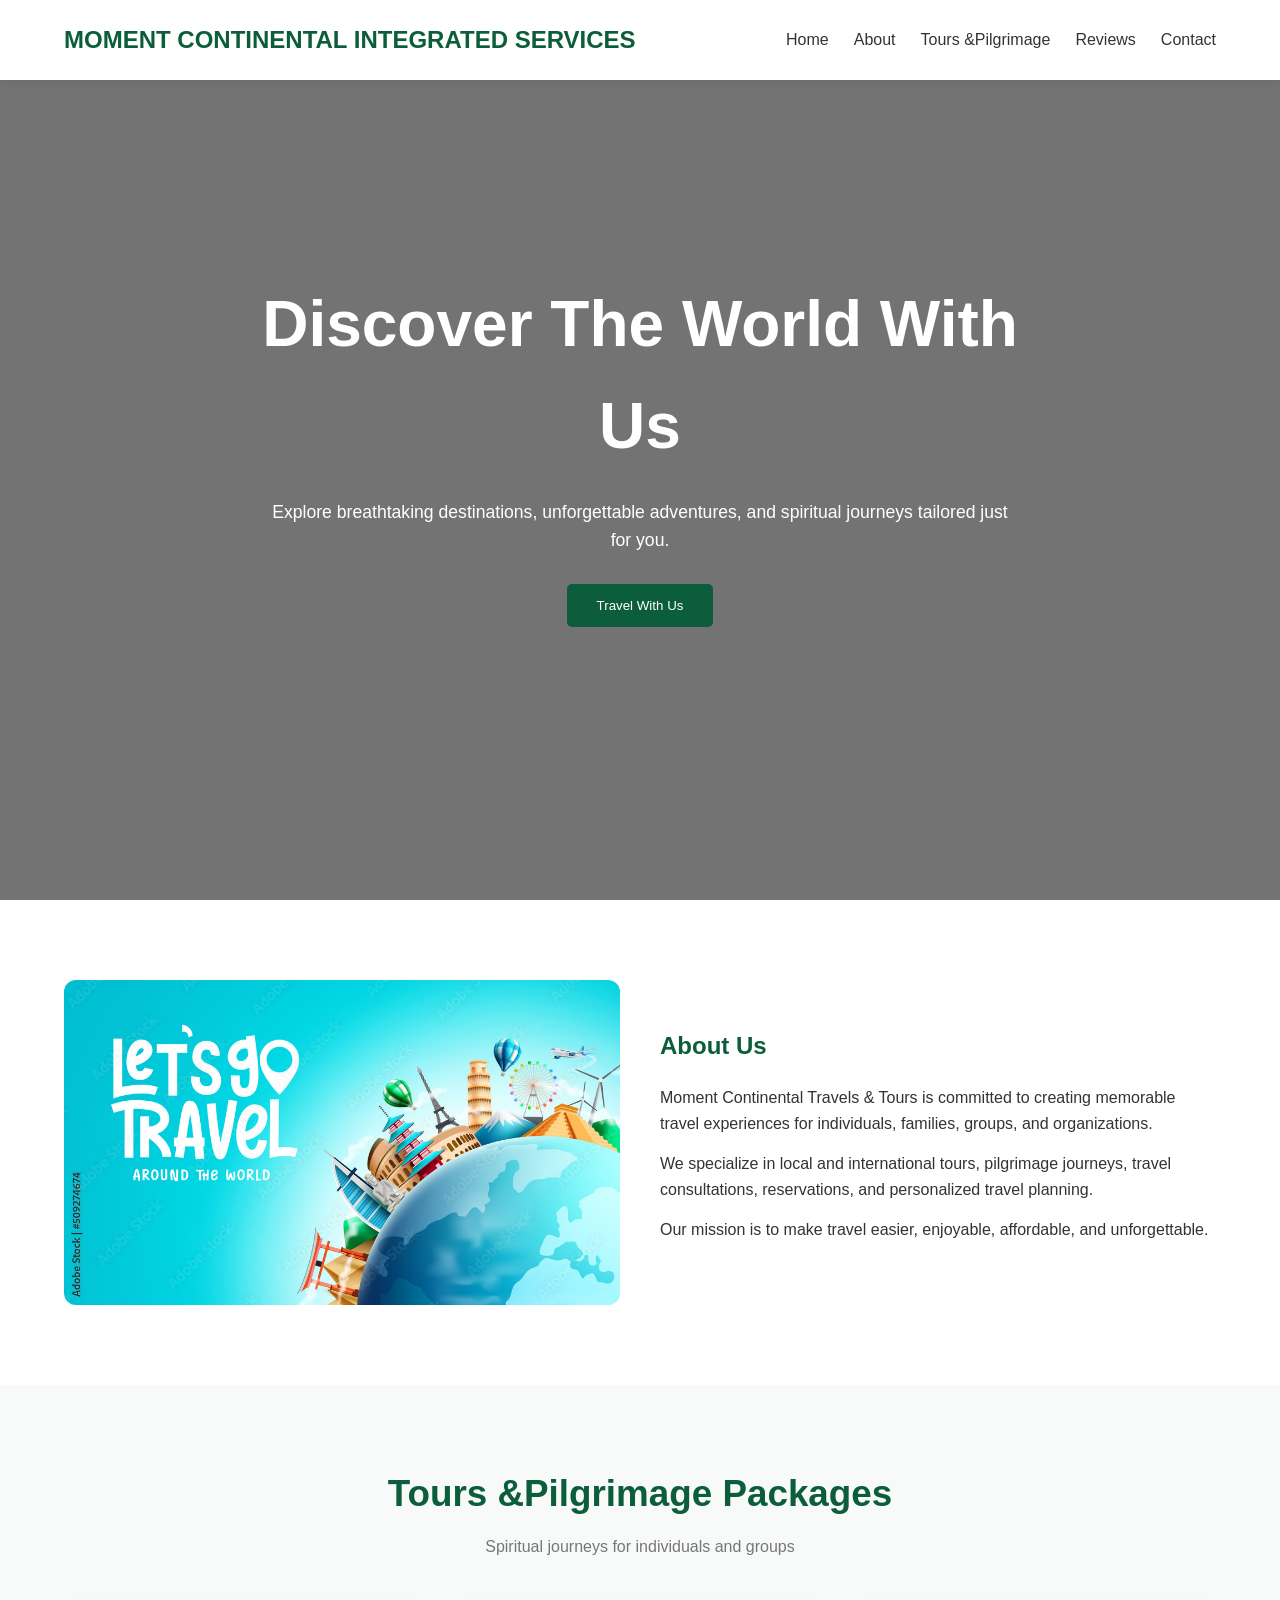
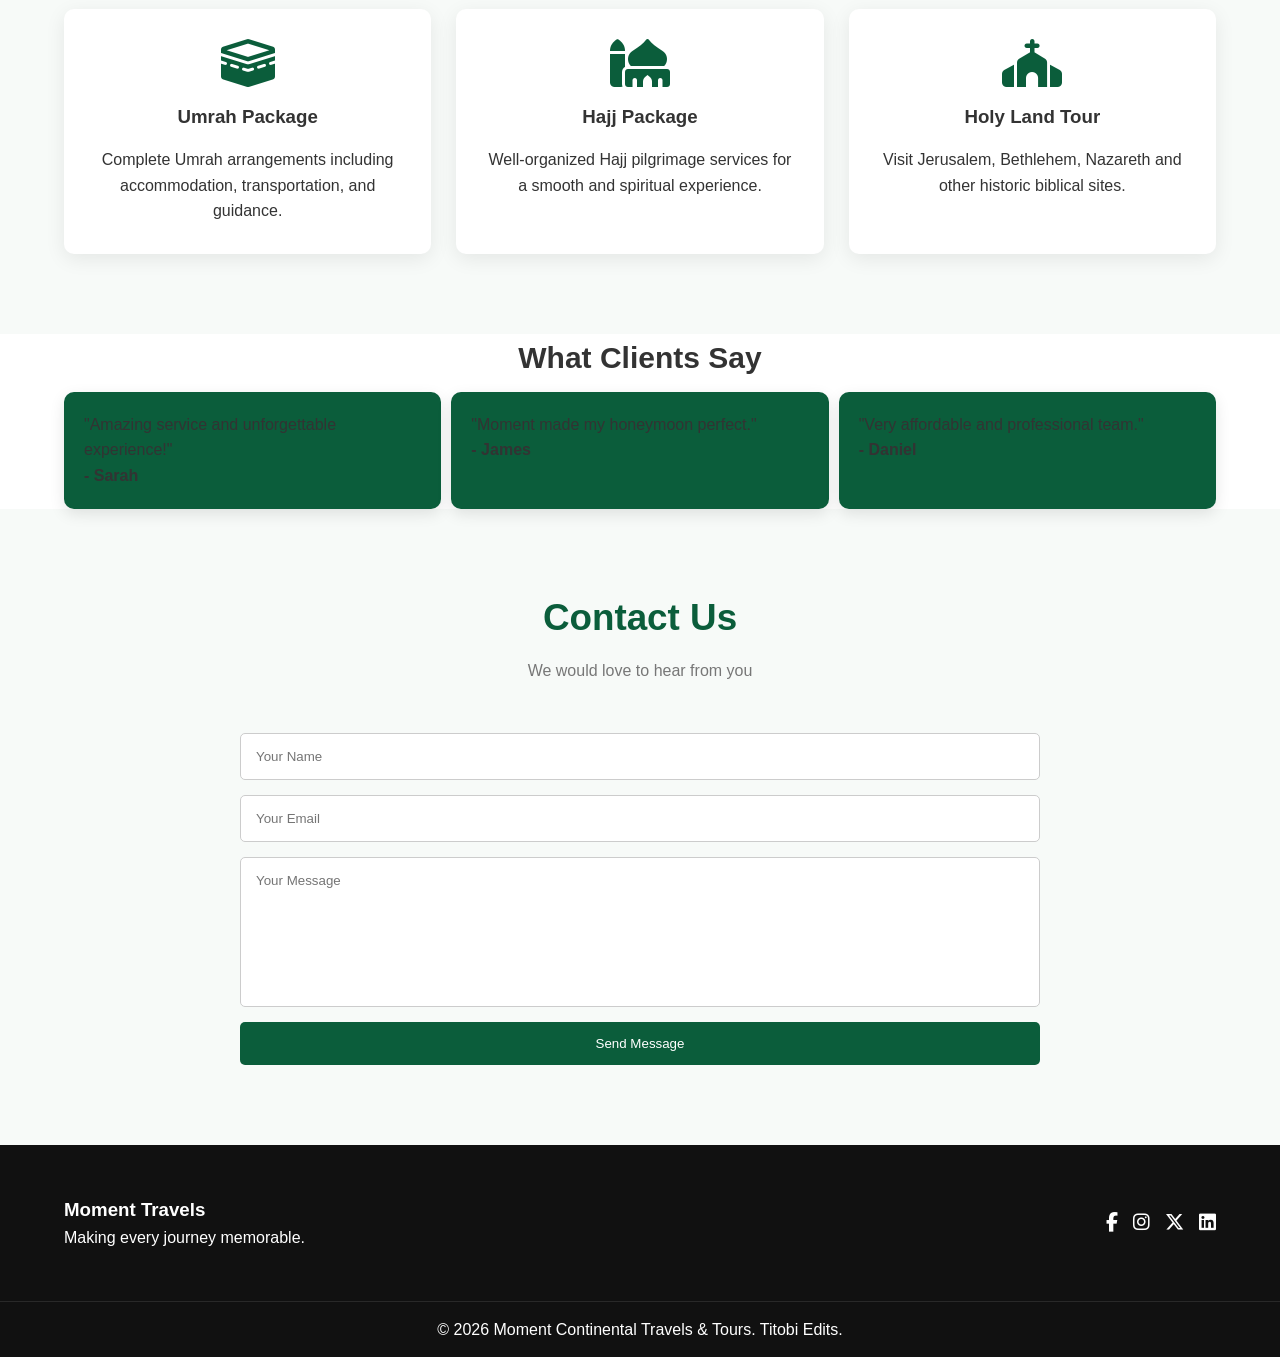
==== index.html @ e433e56c "first commit" ====
<!DOCTYPE html>
<html lang="en">

<head>
  <meta charset="UTF-8">
  <meta name="viewport" content="width=device-width, initial-scale=1.0">
  <title>Moment Travels & Tours</title>
  <link rel="stylesheet" href="index.css">
  <link rel="stylesheet" href="https://cdnjs.cloudflare.com/ajax/libs/font-awesome/6.5.1/css/all.min.css">
</head>

<body>

  <!-- HEADER -->
  <header>
    <div class="container nav-container">
      <div class="logo">
        <h2>MOMENT CONTINENTAL INTEGRATED SERVICES</h2>
      </div>

      <nav id="navMenu">
        <ul>
          <li><a href="#home">Home</a></li>
          <li><a href="#about">About</a></li>
          <li><a href="#pilgrimage">Tours &Pilgrimage</a></li>
          <li><a href="#testimonials">Reviews</a></li>
          <li><a href="#contact">Contact</a></li>
        </ul>
      </nav>

      <div class="hamburger" id="hamburger">
        <i class="fas fa-bars"></i>
      </div>
    </div>
  </header>

  <!-- HERO -->
  <section class="hero" id="home">
    <div class="hero-overlay"></div>

    <div class="hero-content">
      <h1>Discover The World With Us</h1>
      <p>
        Explore breathtaking destinations, unforgettable adventures,
        and spiritual journeys tailored just for you.
      </p>

      <button class="btn" onclick="showMessage()">
        Travel With Us
      </button>
    </div>
  </section>

  <!-- ABOUT -->
  <section class="about section" id="about">
    <div class="container about-container">

      <div class="about-image">
        <img src="imagees/lets go.jpg" alt="Travel">
      </div>

      <div class="about-text">
        <h2>About Us</h2>

        <p>
          Moment Continental Travels & Tours is committed to creating memorable
          travel experiences for individuals, families, groups,
          and organizations.
        </p>

        <p>
          We specialize in local and international tours,
          pilgrimage journeys, travel consultations,
          reservations, and personalized travel planning.
        </p>

        <p>
          Our mission is to make travel easier, enjoyable,
          affordable, and unforgettable.
        </p>
      </div>

    </div>
  </section>

  <!-- TOURS &PILGRIMAGE -->
  <section class="pilgrimage section" id="pilgrimage">

    <div class="container">

      <div class="section-title">
        <h2>Tours &Pilgrimage Packages</h2>
        <p>Spiritual journeys for individuals and groups</p>
      </div>

      <div class="pilgrimage-grid">

        <div class="pilgrimage-card">
          <i class="fas fa-kaaba"></i>
          <h3>Umrah Package</h3>
          <p>
            Complete Umrah arrangements including accommodation,
            transportation, and guidance.
          </p>
        </div>

        <div class="pilgrimage-card">
          <i class="fas fa-mosque"></i>
          <h3>Hajj Package</h3>
          <p>
            Well-organized Hajj pilgrimage services for a smooth
            and spiritual experience.
          </p>
        </div>

        <div class="pilgrimage-card">
          <i class="fas fa-church"></i>
          <h3>Holy Land Tour</h3>
          <p>
            Visit Jerusalem, Bethlehem, Nazareth and other
            historic biblical sites.
          </p>
        </div>

      </div>

    </div>

  </section>

          <!-- REVIEWS-->

    <section class="sectionss" id="testimonials">

      <div  class="container">

        <h2 class="title">What Clients Say</h2>

    <div class="testimonial-container">

      <div class="testimonial">
        <p>
          "Amazing service and unforgettable experience!"
        </p>

        <h4>- Sarah</h4>
      </div>

      <div class="testimonial">
        <p>
          "Moment made my honeymoon perfect."
        </p>

        <h4>- James</h4>
      </div>

      <div class="testimonial">
        <p>
          "Very affordable and professional team."
        </p>

        <h4>- Daniel</h4>
      </div>

    </div>

      </div>
    
  </section>

 

  <!-- CONTACT -->
  <section class="contact section" id="contact">

    <div class="container">

      <div class="section-title">
        <h2>Contact Us</h2>
        <p>We would love to hear from you</p>
      </div>

      <form id="contactForm" class="form">

        <input type="text" id="contactName" placeholder="Your Name">

        <input type="email" id="contactEmail" placeholder="Your Email">

        <textarea id="contactMessage" placeholder="Your Message"></textarea>

        <button type="submit" class="btn">
          Send Message
        </button>

      </form>

    </div>

  </section>

  <!-- FOOTER -->
  <footer>

    <div class="container footer-content">

      <div>
        <h3>Moment Travels</h3>
        <p>
          Making every journey memorable.
        </p>
      </div>

      <div class="socials">
        <a href="#"><i class="fab fa-facebook-f"></i></a>
        <a href="#"><i class="fab fa-instagram"></i></a>
        <a href="#"><i class="fab fa-x-twitter"></i></a>
        <a href="#"><i class="fab fa-linkedin"></i></a>
      </div>

    </div>

    <div class="copyright">
      © 2026 Moment Continental Travels & Tours. Titobi Edits.
    </div>

  </footer>

  <script>
    // MOBILE MENU

    const hamburger = document.getElementById("hamburger");
    const navMenu = document.getElementById("navMenu");

    hamburger.addEventListener("click", () => {
      navMenu.classList.toggle("active");
    });

    // CLOSE MENU AFTER CLICK

    document.querySelectorAll("nav a").forEach(link => {
      link.addEventListener("click", () => {
        navMenu.classList.remove("active");
      });
    });

   function showMessage(){
      alert("Welcome To Moment Continental Travels");
    }

    // CONTACT FORM

    const contactForm =
      document.getElementById("contactForm");

    contactForm.addEventListener("submit", function (e) {

      e.preventDefault();

      const name =
        document.getElementById("contactName").value.trim();

      const email =
        document.getElementById("contactEmail").value.trim();

      const message =
        document.getElementById("contactMessage").value.trim();

      if (
        name === "" ||
        email === "" ||
        message === ""
      ) {
        alert("Please complete all contact fields.");
        return;
      }

      const emailPattern =
        /^[^\s@]+@[^\s@]+\.[^\s@]+$/;

      if (!emailPattern.test(email)) {
        alert("Please enter a valid email.");
        return;
      }

      alert(
        "Message sent successfully! We will get back to you shortly."
      );

      contactForm.reset();

    });

    // HEADER SHADOW ON SCROLL

    window.addEventListener("scroll", () => {

      const header =
        document.querySelector("header");

      if (window.scrollY > 50) {
        header.style.boxShadow =
          "0 5px 20px rgba(0,0,0,.15)";
      } else {
        header.style.boxShadow =
          "0 2px 10px rgba(0,0,0,.08)";
      }

    });

    // SIMPLE REVEAL ANIMATION

    const revealElements =
      document.querySelectorAll(
        ".tour-card, .pilgrimage-card, .about-text, .about-image"
      );

    function revealOnScroll() {

      revealElements.forEach(el => {

        const top =
          el.getBoundingClientRect().top;

        const screenHeight =
          window.innerHeight;

        if (top < screenHeight - 100) {
          el.style.opacity = "1";
          el.style.transform =
            "translateY(0)";
        }

      });

    }

    revealElements.forEach(el => {

      el.style.opacity = "0";
      el.style.transform =
        "translateY(40px)";
      el.style.transition =
        "all .8s ease";

    });

    window.addEventListener(
      "scroll",
      revealOnScroll
    );

    revealOnScroll();
  </script>

</body>

</html>
---- index.css ----
*{
    margin:0;
    padding:0;
    box-sizing:border-box;
}

html{
    scroll-behavior:smooth;
}

body{
    font-family:'Poppins',sans-serif;
    color:#333;
    background:#fff;
    line-height:1.6;
}

img{
    width:100%;
    display:block;
}

a{
    text-decoration:none;
}

ul{
    list-style:none;
}

.container{
    width:90%;
    max-width:1200px;
    margin:auto;
}

.section{
    padding:80px 0;
}

.section-title{
    text-align:center;
    margin-bottom:50px;
}

.section-title h2{
    font-size:2.3rem;
    margin-bottom:10px;
    color:#0b5d3b;
}

.section-title p{
    color:#777;
}

.btn{
    display:inline-block;
    background:#0b5d3b;
    color:#fff;
    padding:14px 30px;
    border-radius:5px;
    transition:.3s;
    border:none;
    cursor:pointer;
}

.btn:hover{
    background:#148553;
}

/* HEADER */

header{
    position:fixed;
    top:0;
    width:100%;
    z-index:1000;
    background:#fff;
    box-shadow:0 2px 10px rgba(0,0,0,.08);
}

.nav-container{
    display:flex;
    justify-content:space-between;
    align-items:center;
    height:80px;
}

.logo h2{
    color:#0b5d3b;
}

nav ul{
    display:flex;
    gap:25px;
}

nav ul li a{
    color:#333;
    font-weight:500;
    transition:.3s;
}

nav ul li a:hover{
    color:#0b5d3b;
}

.hamburger{
    display:none;
    font-size:1.7rem;
    cursor:pointer;
}

/* HERO */

.hero{
    height:100vh;
    background:url("https://images.unsplash.com/photo-1507525428034-b723cf961d3e")
    center/cover no-repeat;
    position:relative;
    display:flex;
    justify-content:center;
    align-items:center;
    text-align:center;
}

.hero-overlay{
    position:absolute;
    inset:0;
    background:rgba(0,0,0,.55);
}

.hero-content{
    position:relative;
    z-index:2;
    max-width:800px;
    color:#fff;
    padding:20px;
}

.hero-content h1{
    font-size:4rem;
    margin-bottom:20px;
}

.hero-content p{
    margin-bottom:30px;
    font-size:1.1rem;
}

/* ABOUT */

.about-container{
    display:grid;
    grid-template-columns:1fr 1fr;
    gap:40px;
    align-items:center;
}

.about-image img{
    border-radius:12px;
}

.about-text h2{
    color:#0b5d3b;
    margin-bottom:20px;
}

.about-text p{
    margin-bottom:15px;
}


/* TOURS%PILGRIMAGE */

.pilgrimage{
    background:#f7faf8;
}

.pilgrimage-grid{
    display:grid;
    grid-template-columns:repeat(auto-fit,minmax(250px,1fr));
    gap:25px;
}

.pilgrimage-card{
    background:#fff;
    padding:30px;
    border-radius:10px;
    text-align:center;
    box-shadow:0 5px 20px rgba(0,0,0,.08);
}

.pilgrimage-card i{
    font-size:3rem;
    color:#0b5d3b;
    margin-bottom:15px;
}

.pilgrimage-card h3{
    margin-bottom:15px;
}


     /* REVIEW */

     .title{
      display: flex;
      justify-content: center;
      font-size: 30px;
      font-weight: bolder;
      margin-bottom: 10px;
     }

     
.testimonial-container{
      display:grid;
      grid-template-columns:repeat(auto-fit,minmax(250px,1fr));
      gap:10px;
    }

    .testimonial{
      background:white;
      padding:20px;
      border-radius:10px;
      box-shadow:0 5px 15px rgba(0,0,0,0.1);
      background-color: #0b5d3b;
    }

    
/* FORMS */

.form{
    max-width:800px;
    margin:auto;
    display:grid;
    gap:15px;
}

.form input,
.form textarea{
    width:100%;
    padding:15px;
    border:1px solid #ccc;
    border-radius:5px;
    font-family:inherit;
}

.form textarea{
    resize:none;
    min-height:150px;
}

.form input:focus,
.form textarea:focus{
    outline:none;
    border-color:#0b5d3b;
}

/* CONTACT */

.contact{
    background:#f7faf8;
}

/* FOOTER */

footer{
    background:#111;
    color:#fff;
}

.footer-content{
    padding:50px 0;
    display:flex;
    justify-content:space-between;
    align-items:center;
    flex-wrap:wrap;
    gap:20px;
}

.socials{
    display:flex;
    gap:15px;
}

.socials a{
    color:#fff;
    font-size:1.2rem;
    transition:.3s;
}

.socials a:hover{
    color:#2ecc71;
}

.copyright{
    text-align:center;
    padding:15px;
    border-top:1px solid rgba(255,255,255,.1);
}

/* RESPONSIVE */

@media(max-width:768px){

    .hero-content h1{
        font-size:2.5rem;
    }

    .about-container{
        grid-template-columns:1fr;
    }

    .hamburger{
        display:block;
    }

    nav{
        position:absolute;
        top:80px;
        left:-100%;
        width:100%;
        background:#fff;
        transition:.4s;
    }

    nav.active{
        left:0;
    }

    nav ul{
        flex-direction:column;
        padding:20px;
    }

    nav ul li{
        padding:10px 0;
    }
}
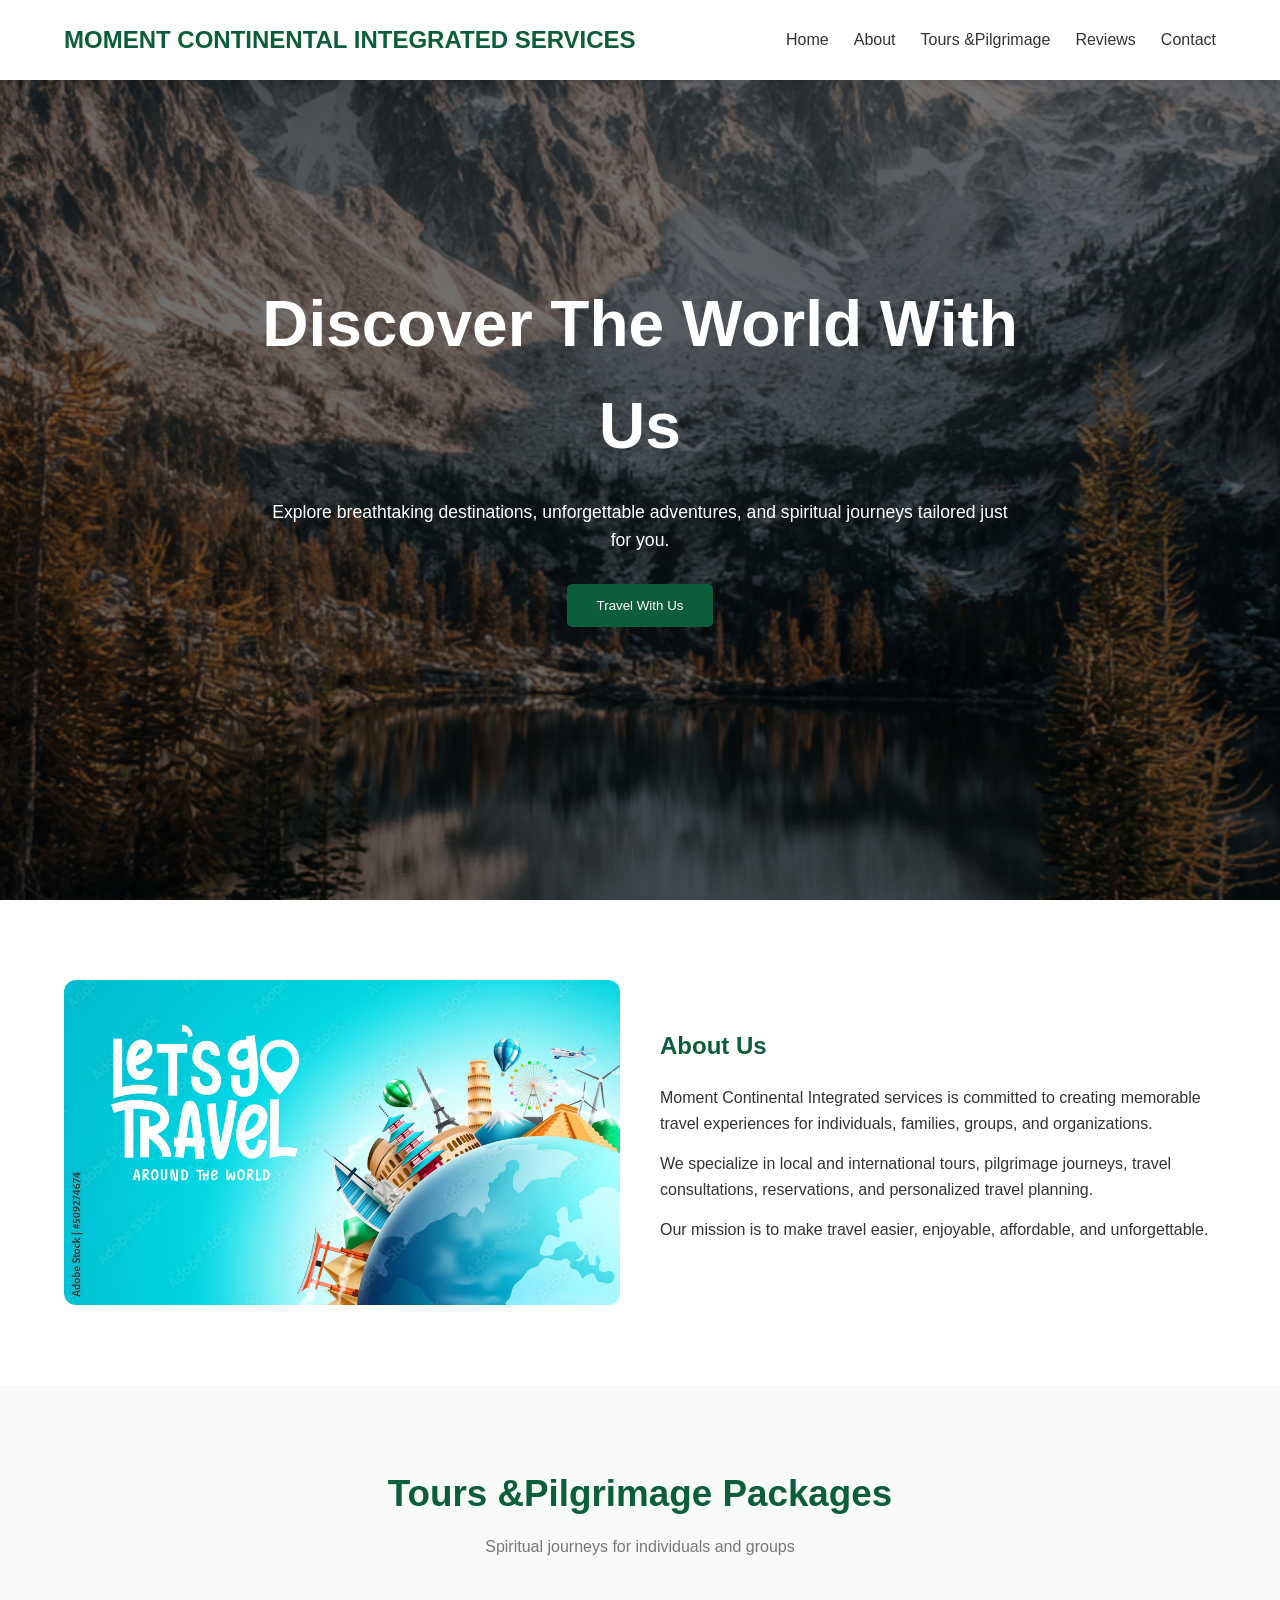
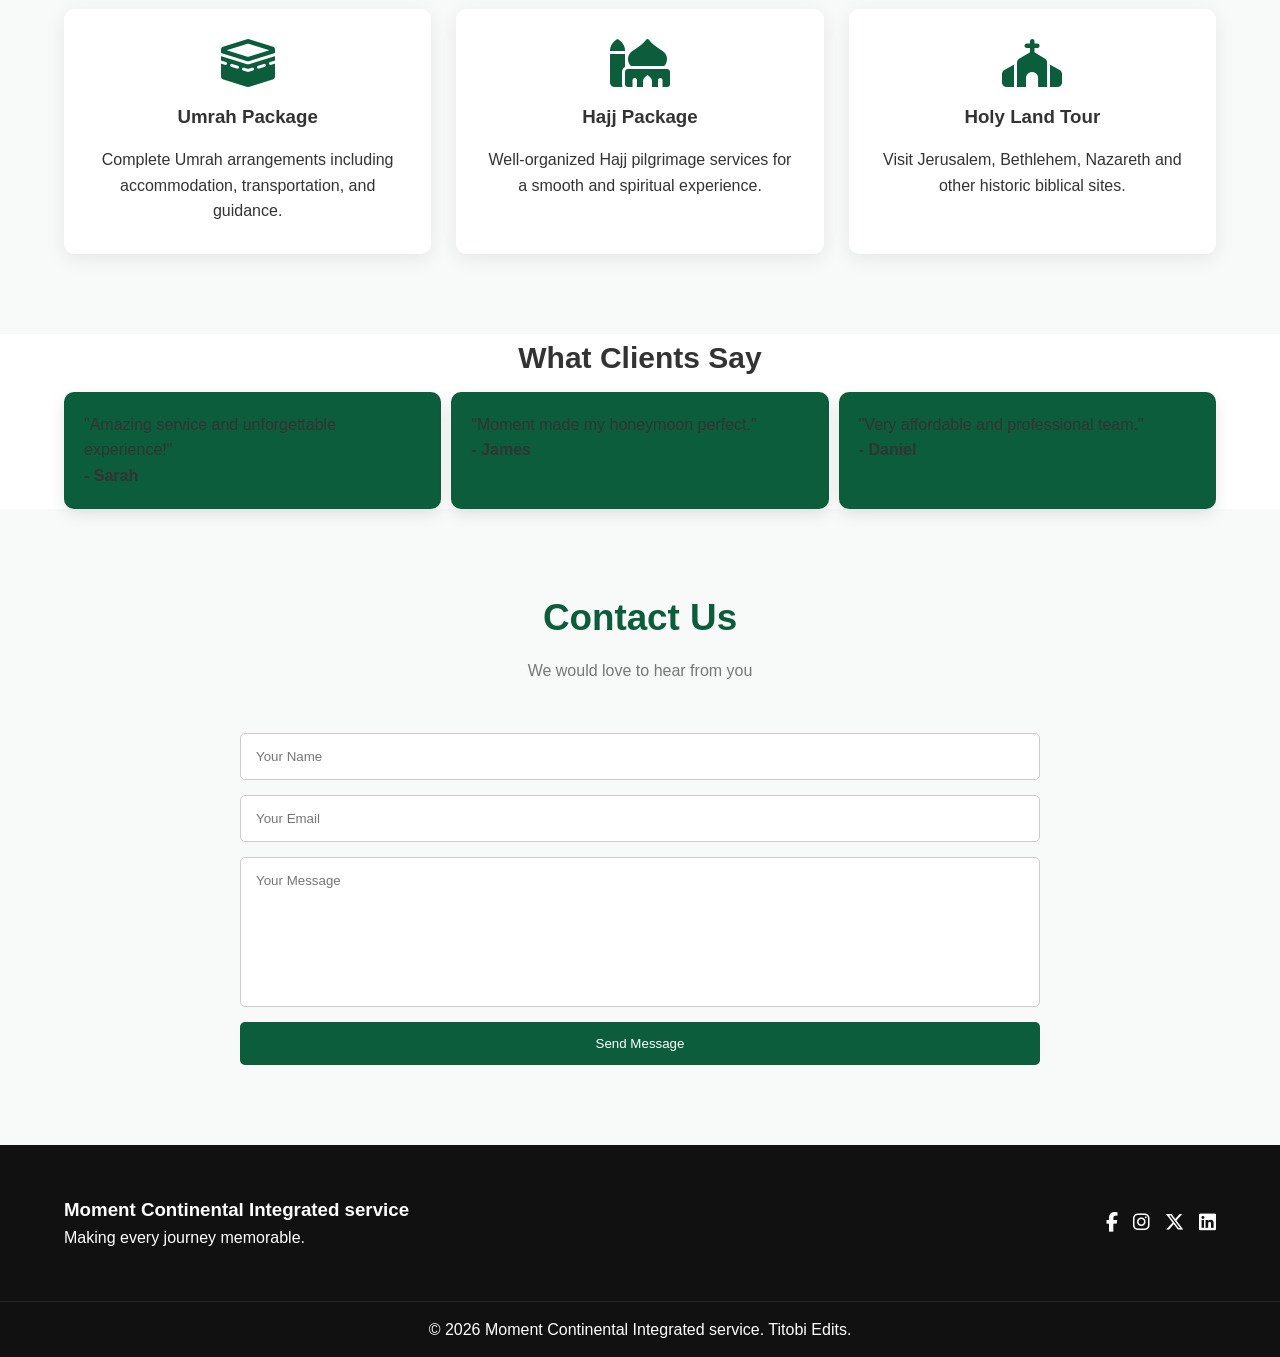
==== commit 7eac463a: "updated project" ====
--- a/index.html
+++ b/index.html
@@ -1,17 +1,14 @@
 <!DOCTYPE html>
 <html lang="en">
-
 <head>
-  <meta charset="UTF-8">
-  <meta name="viewport" content="width=device-width, initial-scale=1.0">
-  <title>Moment Travels & Tours</title>
-  <link rel="stylesheet" href="index.css">
-  <link rel="stylesheet" href="https://cdnjs.cloudflare.com/ajax/libs/font-awesome/6.5.1/css/all.min.css">
+    <meta charset="UTF-8">
+    <meta name="viewport" content="width=device-width, initial-scale=1.0">
+    <title>Document</title>
+    <link rel="stylesheet" href="index.css">
+    <link rel="stylesheet" href="https://cdnjs.cloudflare.com/ajax/libs/font-awesome/6.5.1/css/all.min.css">
 </head>
-
 <body>
-
-  <!-- HEADER -->
+    <!-- HEADER -->
   <header>
     <div class="container nav-container">
       <div class="logo">
@@ -63,7 +60,7 @@
         <h2>About Us</h2>
 
         <p>
-          Moment Continental Travels & Tours is committed to creating memorable
+          Moment Continental Integrated services is committed to creating memorable
           travel experiences for individuals, families, groups,
           and organizations.
         </p>
@@ -204,7 +201,7 @@
     <div class="container footer-content">
 
       <div>
-        <h3>Moment Travels</h3>
+        <h3>Moment Continental Integrated service</h3>
         <p>
           Making every journey memorable.
         </p>
@@ -220,7 +217,7 @@
     </div>
 
     <div class="copyright">
-      © 2026 Moment Continental Travels & Tours. Titobi Edits.
+      © 2026 Moment Continental Integrated service. Titobi Edits.
     </div>
 
   </footer>
@@ -348,10 +345,8 @@
       "scroll",
       revealOnScroll
     );
-
     revealOnScroll();
   </script>
 
 </body>
-
 </html>
--- a/index.css
+++ b/index.css
@@ -115,7 +115,7 @@
 
 .hero{
     height:100vh;
-    background:url("https://images.unsplash.com/photo-1507525428034-b723cf961d3e")
+    background:url("imagees/exploe the world.jpeg")
     center/cover no-repeat;
     position:relative;
     display:flex;
@@ -136,7 +136,18 @@
     max-width:800px;
     color:#fff;
     padding:20px;
-}
+    opacity: 0;
+    transform: translateY(40px);
+    animation: showCard 1s forwards;
+}
+
+@keyframes showCard{
+    to{
+        opacity: 1;
+        transform: translateY(0);
+    }
+}
+
 
 .hero-content h1{
     font-size:4rem;
@@ -159,7 +170,17 @@
 
 .about-image img{
     border-radius:12px;
-}
+    opacity: 0;
+    transform: scale(.7);
+    animation: zoomIn 1s forwards;
+}
+
+ @keyframes zoomIn {
+            to {
+                opacity: 1;
+                transform: scale(1);
+            }
+        }
 
 .about-text h2{
     color:#0b5d3b;
